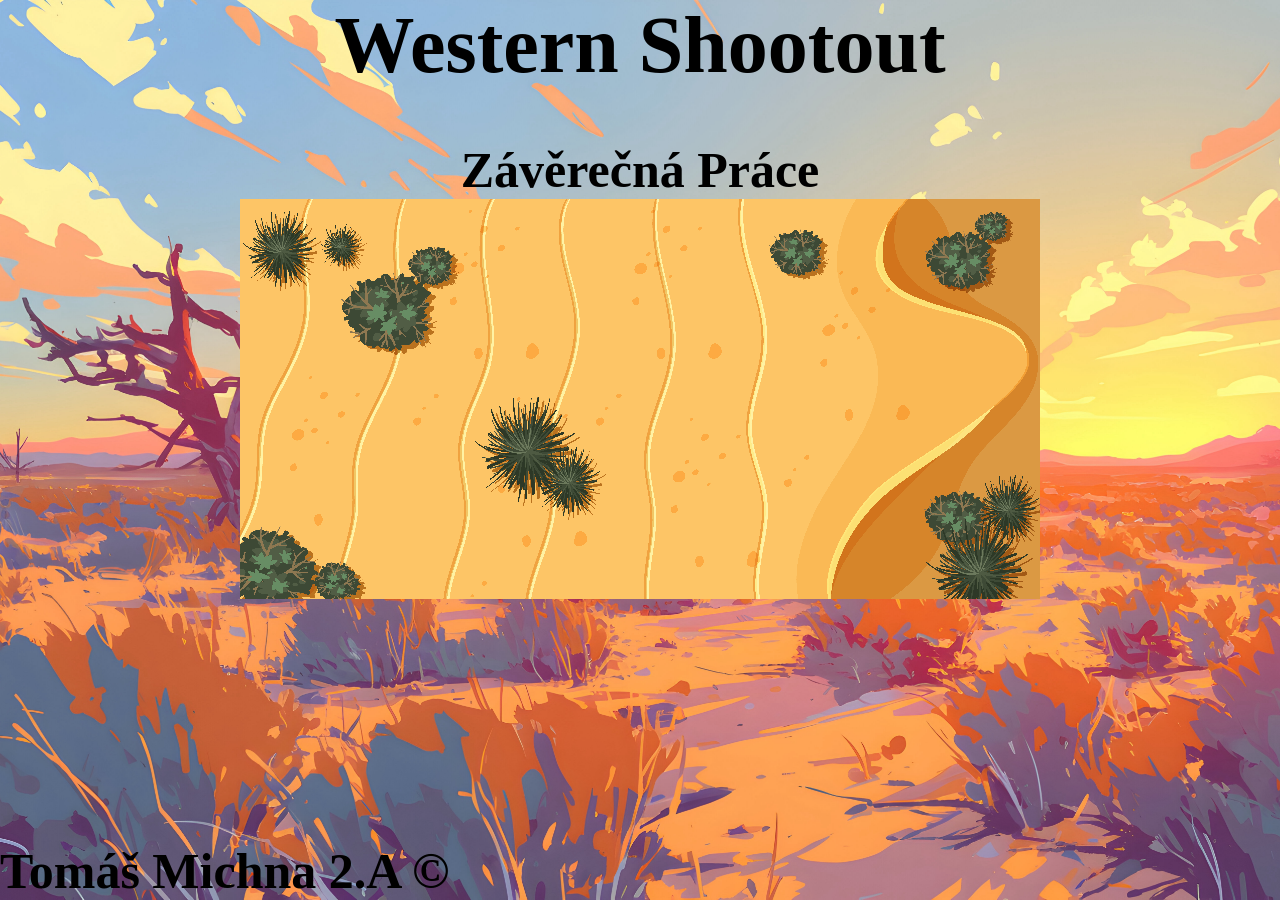
==== game.html @ 332c32de "Add files via upload" ====
<!DOCTYPE html>
<html lang="cs">
<head>
    <meta charset="UTF-8">
    <title>Game</title>
    <link rel="stylesheet" href="Graphic.css" >
</head>
<body>
<h1 align="center">Western Shootout</h1>
<h2 align="center"> Závěrečná Práce</h2>
<canvas  id="gameCanvas" width="800" height="400"></canvas>
<script src="hra.js"></script>

<footer>
    <b>Tomáš Michna 2.A &copy;</b>
</footer>
</body>
</html>
---- Graphic.css ----
* {
    margin: 0;
    padding: 0;
}
canvas {
    border-color: black;
    background-color: coral;
    align-self: center;
    display: block;
    margin: 0 auto;
}
h1 {
    font-size: 80px;
}
h2 {
    font-size: 50px;
    margin-top: 50px;
}
 ul {

     width: 500px;
     margin: 0 auto;
     height: 50px;
     list-style: none;
 }
ul li {
    margin-left: 170px;
    margin-top: 200px;
    width: 150px;
    text-align: center;

}
 p{
     text-align: center;
     font-size: 50px;
text-size-adjust: auto;
}
ul li a {
    font-size: 50px;
    text-decoration: none;
    line-height: 60px;
    color: black;
/*background-color: coral;*/
    text-align: center;
    padding: 10px;
}
ul li a:hover {
    font-size: 90px;
}
footer {
    position: fixed;
    bottom: 0;
}
footer b {
    font-size: 50px;

}
body {
    margin: 0;

    background-image: url("wildwest.jpg");

    background-size: cover;

    background-position: center;

    background-repeat: no-repeat;

    height: 100vh;
}
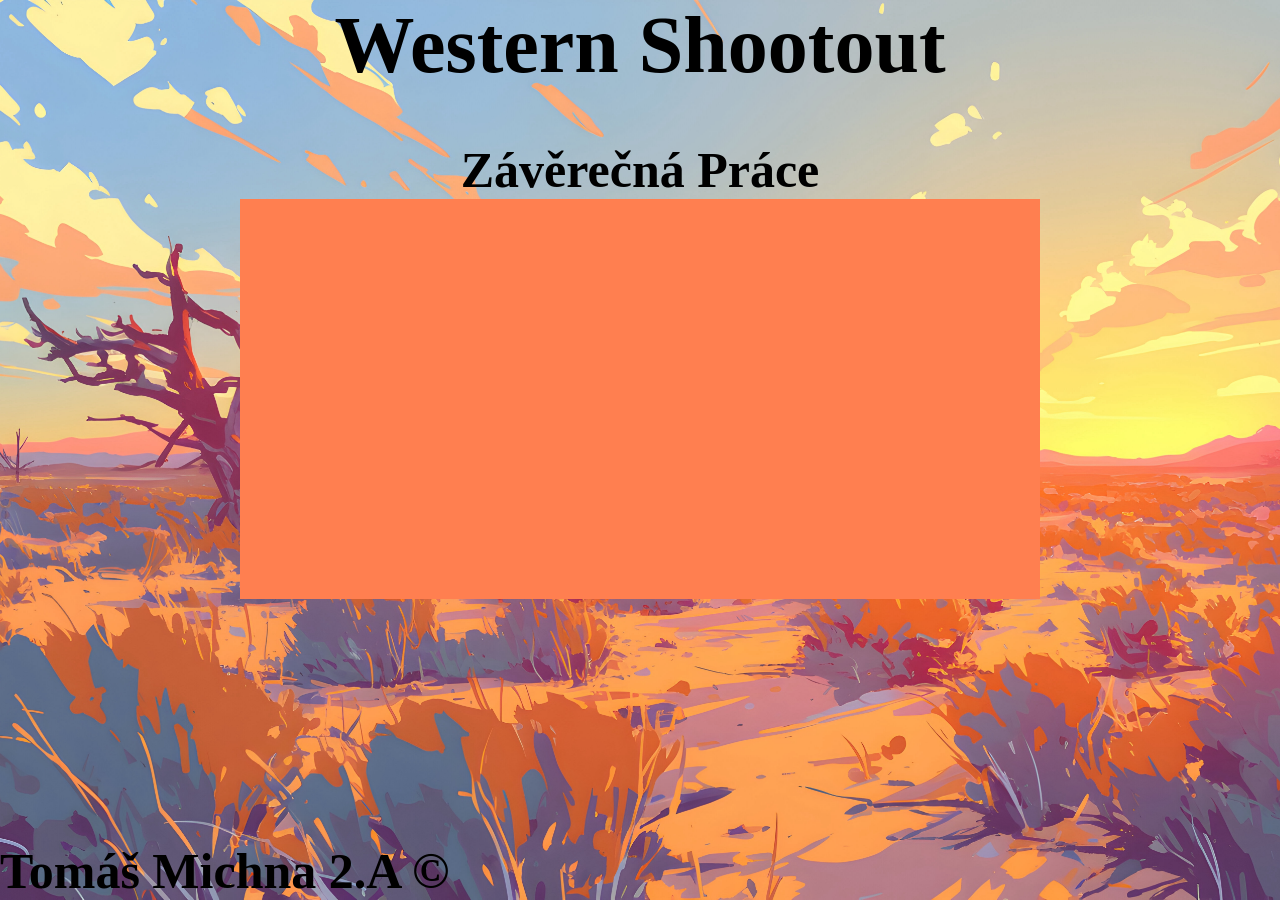
==== commit 689ffe20: "Add files via upload" ====
--- a/game.html
+++ b/game.html
@@ -6,8 +6,8 @@
     <link rel="stylesheet" href="Graphic.css" >
 </head>
 <body>
-<h1 align="center">Western Shootout</h1>
-<h2 align="center"> Závěrečná Práce</h2>
+<h1>Western Shootout</h1>
+<h2> Závěrečná Práce</h2>
 <canvas  id="gameCanvas" width="800" height="400"></canvas>
 <script src="hra.js"></script>
 
--- a/Graphic.css
+++ b/Graphic.css
@@ -9,10 +9,10 @@
     display: block;
     margin: 0 auto;
 }
-h1 {
+h1 {text-align: center;
     font-size: 80px;
 }
-h2 {
+h2 {text-align: center;
     font-size: 50px;
     margin-top: 50px;
 }
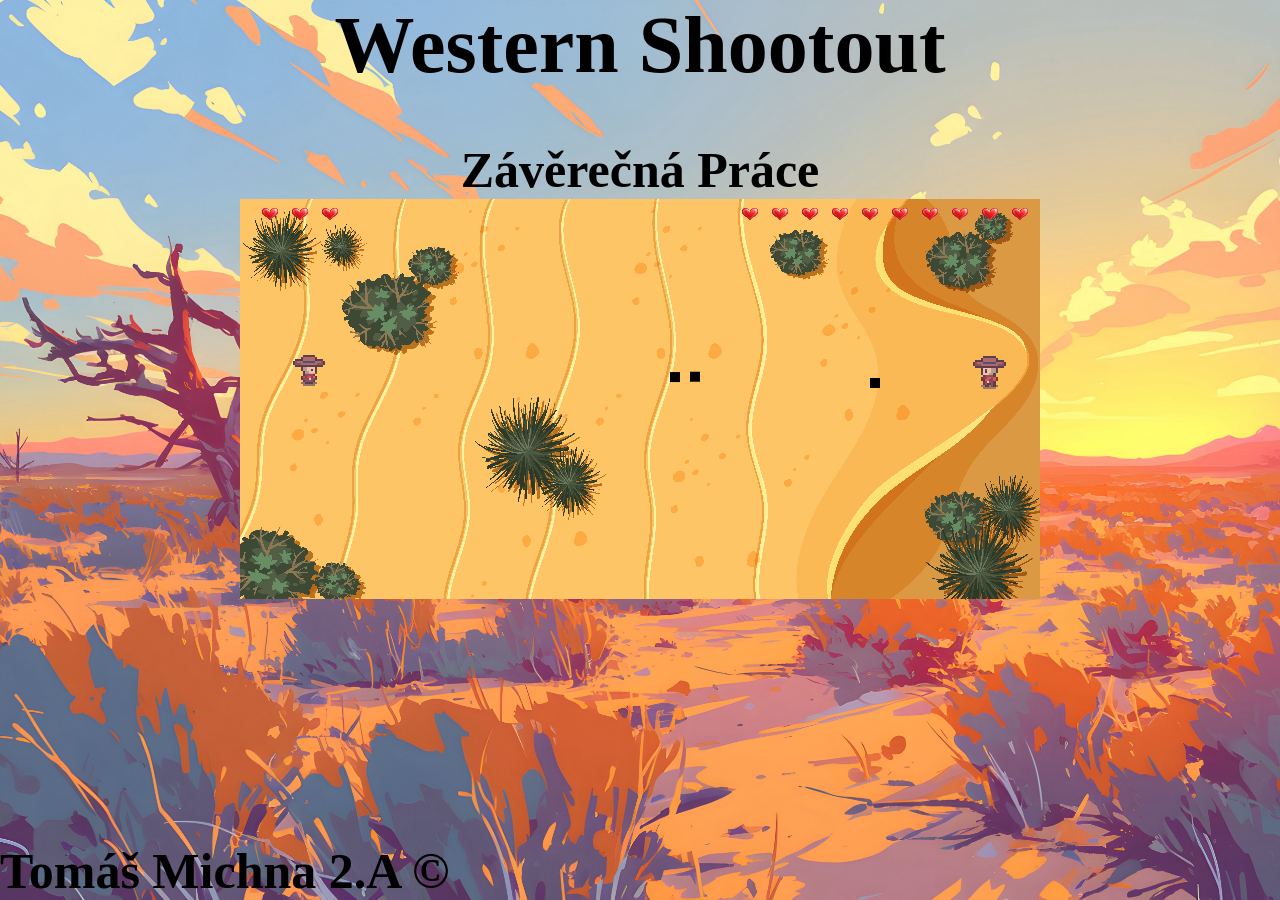
==== commit c453a088: "Add files via upload" ====
--- a/game.html
+++ b/game.html
@@ -4,6 +4,7 @@
     <meta charset="UTF-8">
     <title>Game</title>
     <link rel="stylesheet" href="Graphic.css" >
+    <link href="favicon.ico" rel="icon" type="image/x-icon">
 </head>
 <body>
 <h1>Western Shootout</h1>
